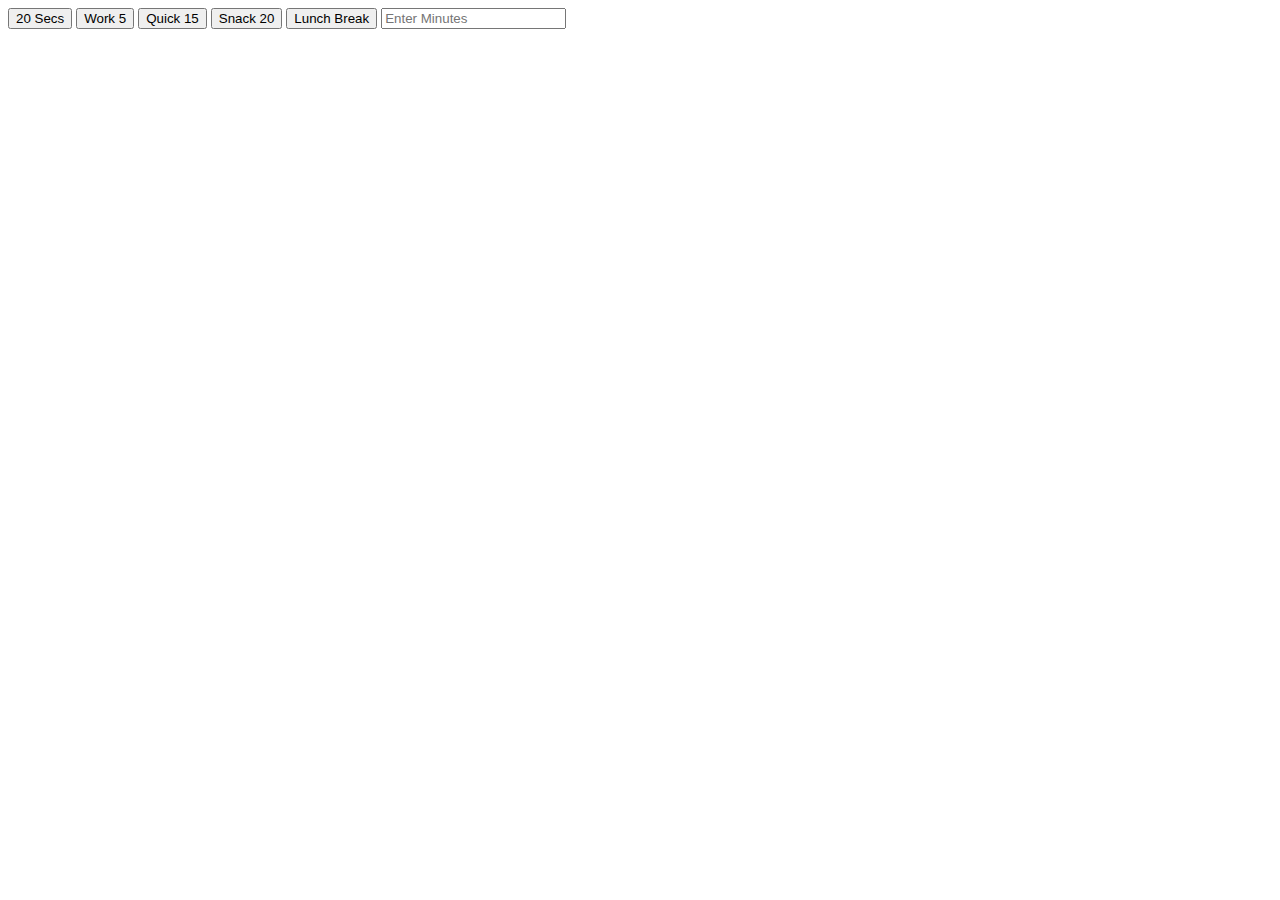
==== CountdownTimer/index.html @ 77baa596 "[index.html] Basic Markup" ====
<!DOCTYPE html>
<html lang="en">
  <head>
    <meta charset="UTF-8" />
    <meta name="viewport" content="width=device-width, initial-scale=1.0" />
    <meta http-equiv="X-UA-Compatible" content="ie=edge" />

    <link rel="stylesheet" href="css/style.css" />

    <title>Countdown</title>
  </head>
  <body>
    <div class="user-controls">
      <form action="" class="timer-input">
        <button class="btn">20 Secs</button>
        <button class="btn">Work 5</button>
        <button class="btn">Quick 15</button>
        <button class="btn">Snack 20</button>
        <button class="btn">Lunch Break</button>
        <input type="text" id="enter-minues" placeholder="Enter Minutes" />
      </form>
    </div>

    <main class="container flex">
      <h2 class="timer"></h2>
      <p class="return-time"></p>
    </main>
    <script src="scripts/main.js"></script>
  </body>
</html>
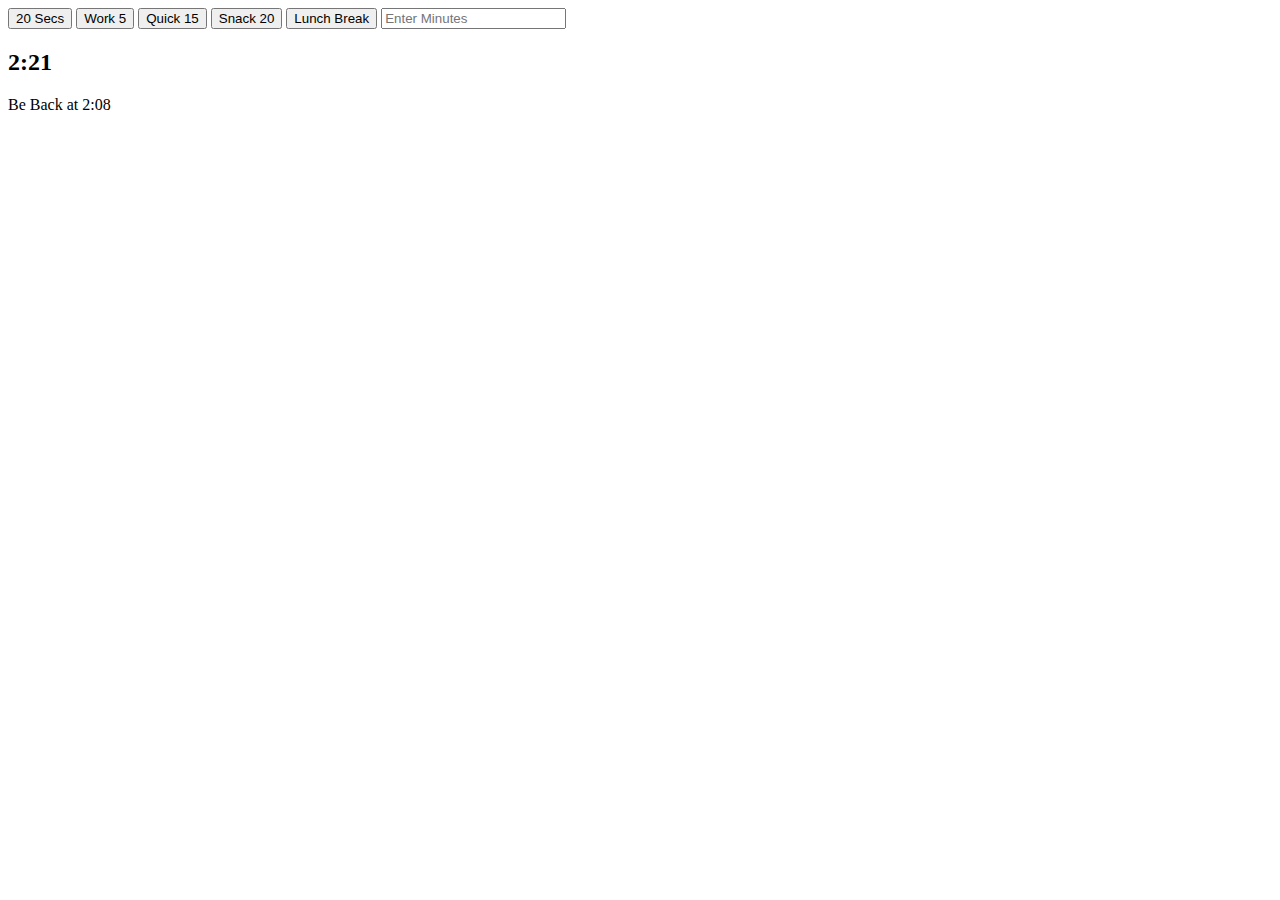
==== commit a2859291: "[index.html] Spans and Data for buttons" ====
--- a/CountdownTimer/index.html
+++ b/CountdownTimer/index.html
@@ -12,18 +12,25 @@
   <body>
     <div class="user-controls">
       <form action="" class="timer-input">
-        <button class="btn">20 Secs</button>
-        <button class="btn">Work 5</button>
-        <button class="btn">Quick 15</button>
-        <button class="btn">Snack 20</button>
-        <button class="btn">Lunch Break</button>
-        <input type="text" id="enter-minues" placeholder="Enter Minutes" />
+        <button class="btn" data-secs="20">20 Secs</button>
+        <button class="btn" data-secs="300">Work 5</button>
+        <button class="btn" data-secs="900">Quick 15</button>
+        <button class="btn" data-secs="1200">Snack 20</button>
+        <button class="btn" data-secs="3300">Lunch Break</button>
+        <input type="text" id="enter-minutes" placeholder="Enter Minutes" />
       </form>
     </div>
 
     <main class="container flex">
-      <h2 class="timer"></h2>
-      <p class="return-time"></p>
+      <h2 class="timer">
+        <span class="timer-hour">2</span>:<span class="timer-minutes">21</span>
+      </h2>
+      <p class="return-time">
+        Be Back at <span class="return-time-hour">2</span>:<span
+          class="return-time-minutes"
+          >08</span
+        >
+      </p>
     </main>
     <script src="scripts/main.js"></script>
   </body>
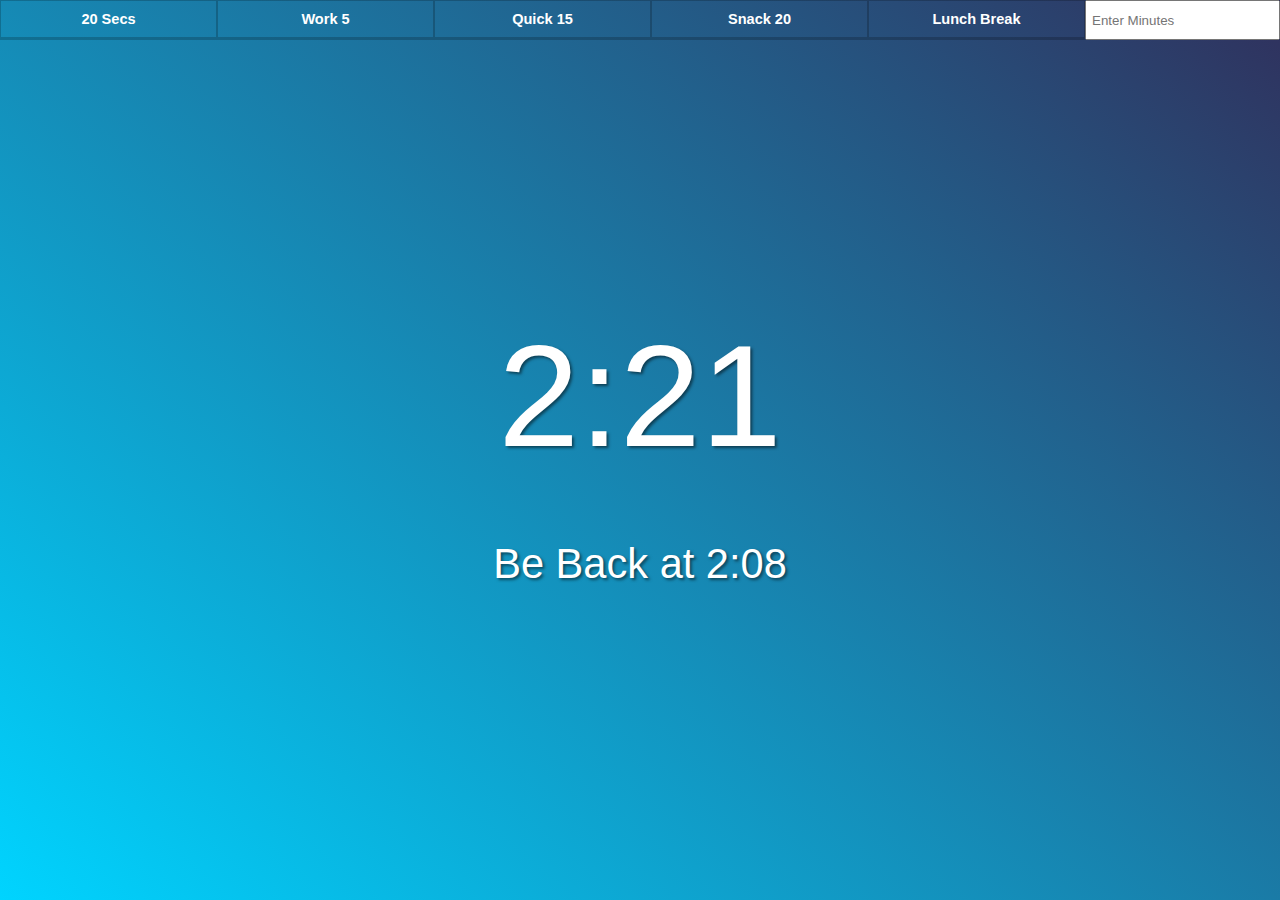
==== commit fedf95a3: "Removed Spans and Rearranged the user controls" ====
--- a/CountdownTimer/index.html
+++ b/CountdownTimer/index.html
@@ -11,26 +11,19 @@
   </head>
   <body>
     <div class="user-controls">
+      <button class="btn" data-secs="20">20 Secs</button>
+      <button class="btn" data-secs="300">Work 5</button>
+      <button class="btn" data-secs="900">Quick 15</button>
+      <button class="btn" data-secs="1200">Snack 20</button>
+      <button class="btn" data-secs="3600">Lunch Break</button>
       <form action="" class="timer-input">
-        <button class="btn" data-secs="20">20 Secs</button>
-        <button class="btn" data-secs="300">Work 5</button>
-        <button class="btn" data-secs="900">Quick 15</button>
-        <button class="btn" data-secs="1200">Snack 20</button>
-        <button class="btn" data-secs="3300">Lunch Break</button>
         <input type="text" id="enter-minutes" placeholder="Enter Minutes" />
       </form>
     </div>
 
     <main class="container flex">
-      <h2 class="timer">
-        <span class="timer-hour">2</span>:<span class="timer-minutes">21</span>
-      </h2>
-      <p class="return-time">
-        Be Back at <span class="return-time-hour">2</span>:<span
-          class="return-time-minutes"
-          >08</span
-        >
-      </p>
+      <h2 class="timer">2:21</h2>
+      <p class="return-time">Be Back at 2:08</p>
     </main>
     <script src="scripts/main.js"></script>
   </body>
--- a/CountdownTimer/css/style.css
+++ b/CountdownTimer/css/style.css
@@ -0,0 +1,89 @@
+/* Reset */
+*,
+*::before,
+*::after {
+  margin: 0;
+  padding: 0;
+  box-sizing: border-box;
+}
+
+/* Body and HTML styling */
+html,
+body {
+  min-height: 100vh;
+  width: 100%;
+  font-family: "Trebuchet MS", "Lucida Sans Unicode", "Lucida Grande",
+    "Lucida Sans", Arial, sans-serif;
+  font-size: 1.3rem;
+  background: rgb(2, 0, 36);
+  background: linear-gradient(
+    220deg,
+    rgba(2, 0, 36, 1) 0%,
+    rgba(48, 48, 92, 1) 0%,
+    rgba(0, 212, 255, 1) 100%
+  );
+}
+
+/* user controls */
+.user-controls {
+  position: absolute;
+  display: flex;
+  top: 0;
+  left: 0;
+  width: 100%;
+}
+
+.btn {
+  flex: 1;
+  padding: 10px;
+  font-size: 0.7rem;
+  font-weight: 700;
+  border: 1px solid rgba(0, 0, 0, 0.2);
+  border-bottom: 3px solid rgba(0, 0, 0, 0.2);
+  color: #fff;
+  background: inherit;
+  cursor: pointer;
+}
+
+.timer-input {
+  flex: 1;
+}
+
+#enter-minutes {
+  height: 100%;
+  width: 100%;
+  padding: 5px;
+  text-align: left;
+  color: #333;
+  transition: all 0.2s ease-in;
+}
+
+/* Timer Container */
+.container {
+  max-width: 50%;
+  height: 100vh;
+  margin: 0 auto;
+  text-align: center;
+}
+
+.flex {
+  display: flex;
+  flex-direction: column;
+  justify-content: center;
+  align-items: center;
+}
+
+.timer {
+  margin: 30px;
+  font-size: 7rem;
+  font-weight: normal;
+  color: #fff;
+  text-shadow: 2px 2px 3px rgba(0, 0, 0, 0.5);
+}
+
+.return-time {
+  margin: 30px;
+  font-size: 2rem;
+  color: #fff;
+  text-shadow: 2px 2px 3px rgba(0, 0, 0, 0.5);
+}
